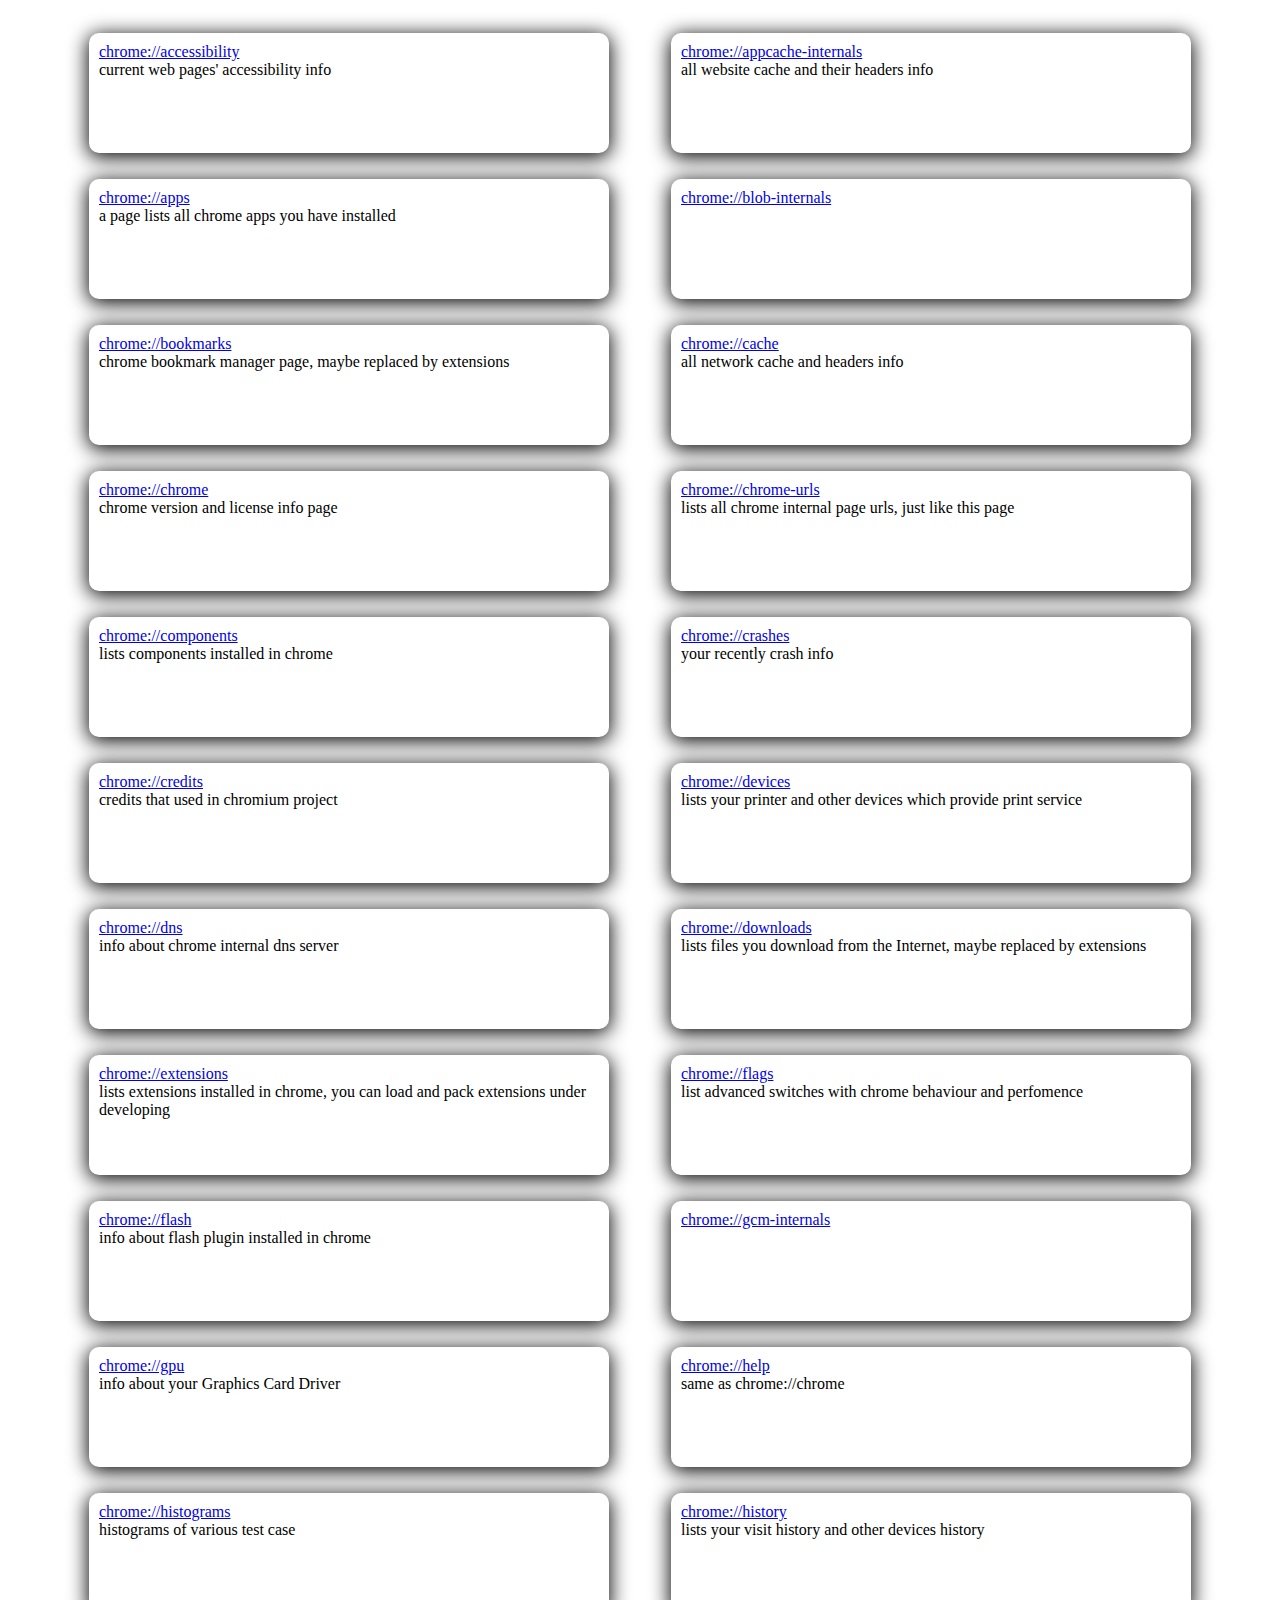
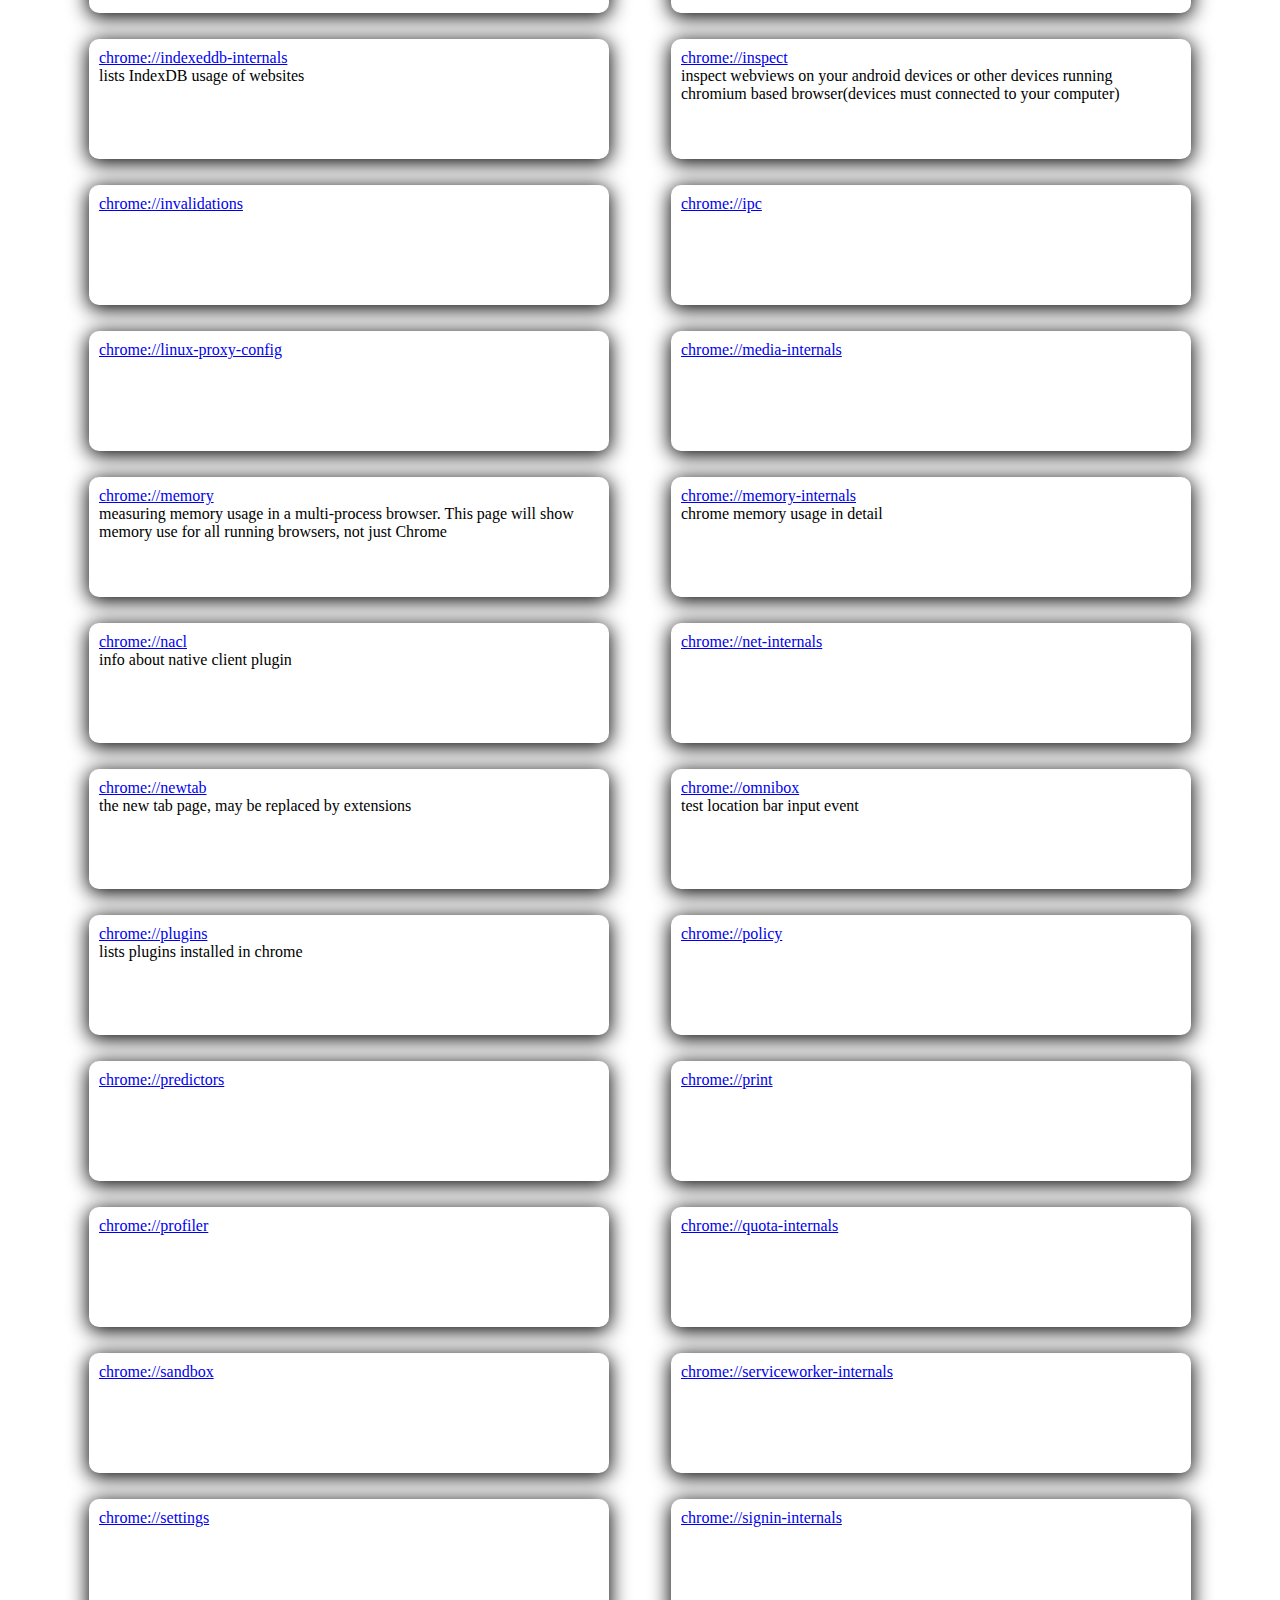
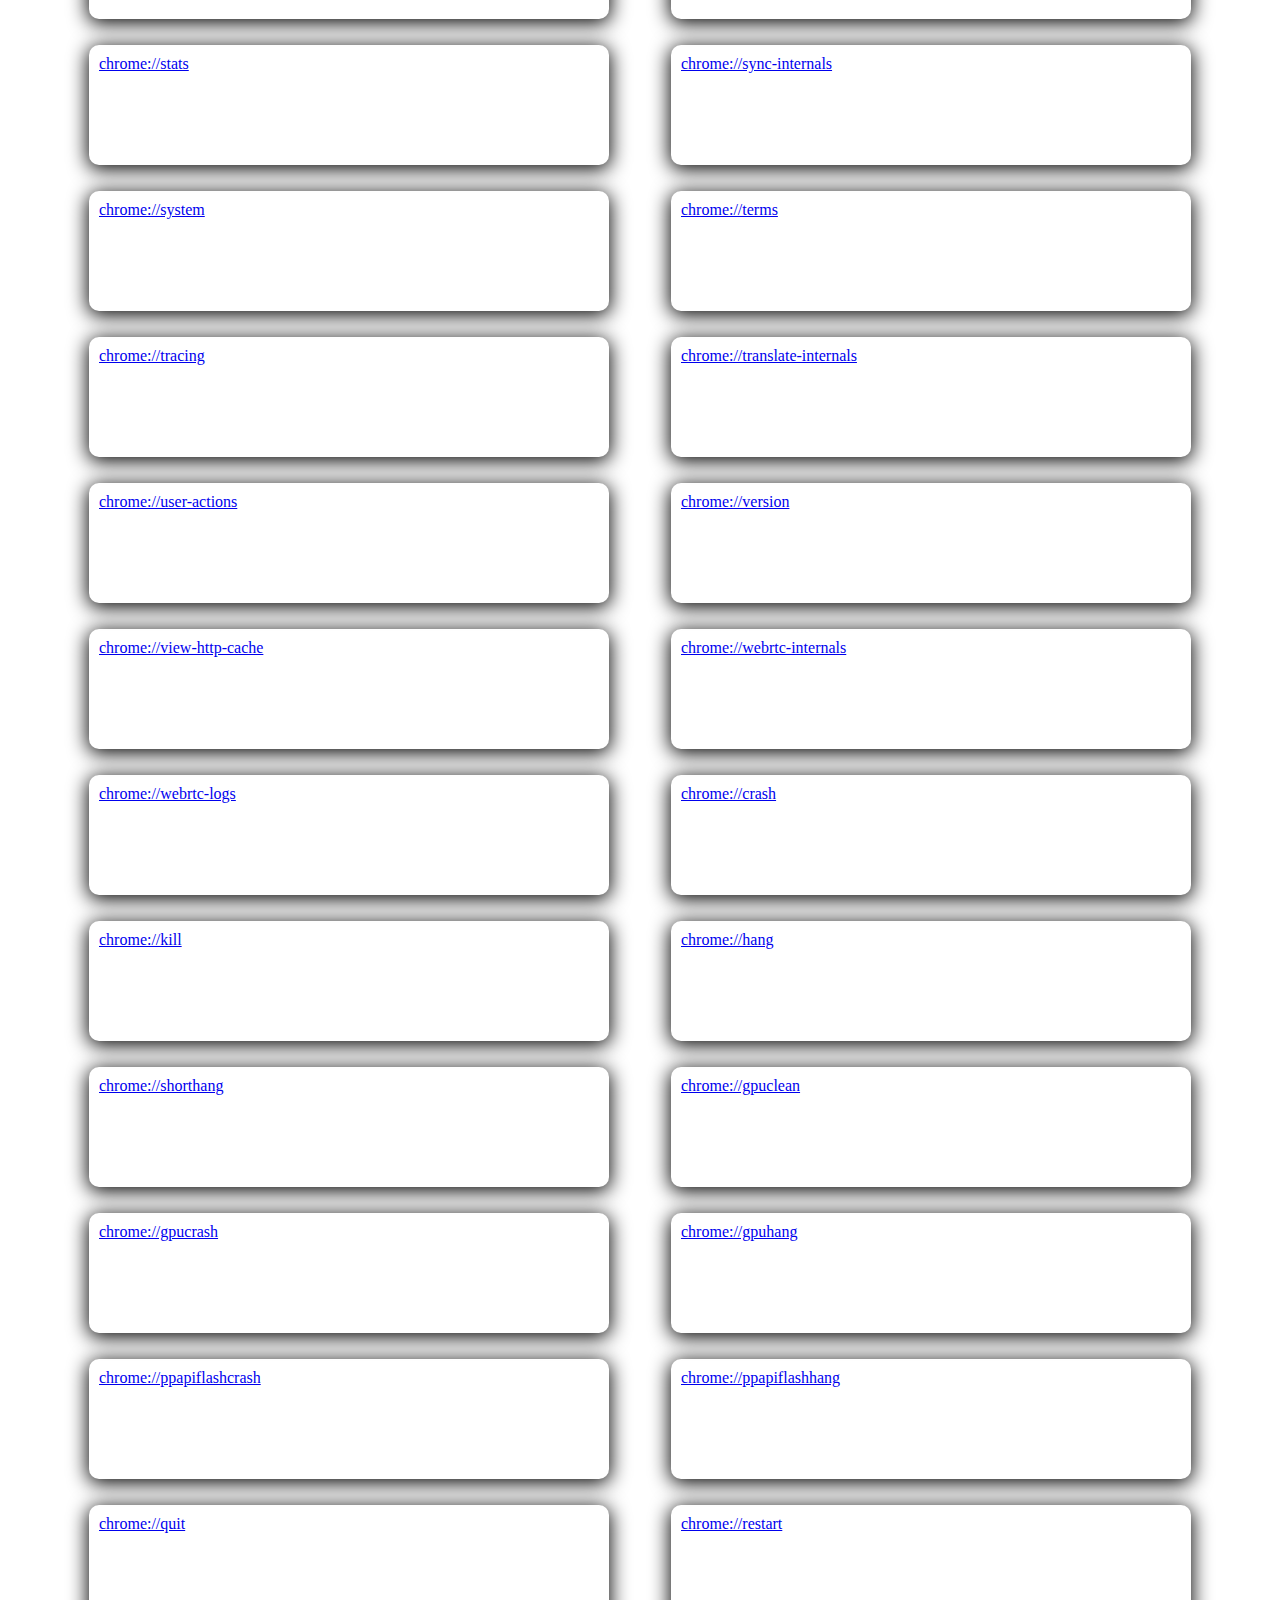
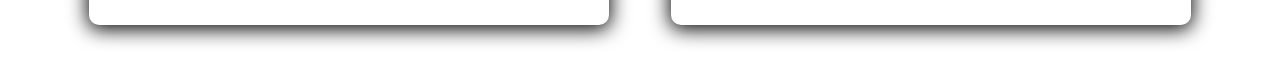
==== index.html @ 312f9996 "add extension pack files" ====
<head>
<link rel="stylesheet" type="text/css" href="style.css">
</head>
<body>
<div class="container">
<div class="url-box"><a href="chrome://accessibility">chrome://accessibility</a>
<div class="url-description">
	current web pages' accessibility info
</div><div></div></div>
<div class="url-box"><a href="chrome://appcache-internals">chrome://appcache-internals</a>
<div class="url-description">
	all website cache and their headers info
</div></div>
<div class="url-box"><a href="chrome://apps">chrome://apps</a>
<div class="url-description">
	a page lists all chrome apps you have installed
</div></div>
<div class="url-box"><a href="chrome://blob-internals">chrome://blob-internals</a>
<div class="url-description">
	
</div></div>
<div class="url-box"><a href="chrome://bookmarks">chrome://bookmarks</a>
<div class="url-description">
	chrome bookmark manager page, maybe replaced by extensions
</div></div>
<div class="url-box"><a href="chrome://cache">chrome://cache</a>
<div class="url-description">
	all network cache and headers info
</div></div>
<div class="url-box"><a href="chrome://chrome">chrome://chrome</a>
<div class="url-description">
	chrome version and license info page
</div></div>
<div class="url-box"><a href="chrome://chrome-urls">chrome://chrome-urls</a>
<div class="url-description">
	lists all chrome internal page urls, just like this page
</div></div>
<div class="url-box"><a href="chrome://components">chrome://components</a>
<div class="url-description">
	lists components installed in chrome
</div></div>
<div class="url-box"><a href="chrome://crashes">chrome://crashes</a>
<div class="url-description">
	your recently crash info
</div></div>
<div class="url-box"><a href="chrome://credits">chrome://credits</a>
<div class="url-description">
	credits that used in chromium project
</div></div>
<div class="url-box"><a href="chrome://devices">chrome://devices</a>
<div class="url-description">
	lists your printer and other devices which provide print service
</div></div>
<div class="url-box"><a href="chrome://dns">chrome://dns</a>
<div class="url-description">
	info about chrome internal dns server
</div></div>
<div class="url-box"><a href="chrome://downloads">chrome://downloads</a>
<div class="url-description">
	lists files you download from the Internet, maybe replaced by extensions
</div></div>
<div class="url-box"><a href="chrome://extensions">chrome://extensions</a>
<div class="url-description">
	lists extensions installed in chrome, you can load and pack extensions under developing
</div></div>
<div class="url-box"><a href="chrome://flags">chrome://flags</a>
<div class="url-description">
	list advanced switches with chrome behaviour and perfomence
</div></div>
<div class="url-box"><a href="chrome://flash">chrome://flash</a>
<div class="url-description">
	info about flash plugin installed in chrome
</div></div>
<div class="url-box"><a href="chrome://gcm-internals">chrome://gcm-internals</a>
<div class="url-description">
	
</div></div>
<div class="url-box"><a href="chrome://gpu">chrome://gpu</a>
<div class="url-description">
	info about your Graphics Card Driver
</div></div>
<div class="url-box"><a href="chrome://help">chrome://help</a>
<div class="url-description">
	same as chrome://chrome
</div></div>
<div class="url-box"><a href="chrome://histograms">chrome://histograms</a>
<div class="url-description">
	histograms of various test case
</div></div>
<div class="url-box"><a href="chrome://history">chrome://history</a>
<div class="url-description">
	lists your visit history and other devices history
</div></div>
<div class="url-box"><a href="chrome://indexeddb-internals">chrome://indexeddb-internals</a>
<div class="url-description">
	lists IndexDB usage of websites
</div></div>
<div class="url-box"><a href="chrome://inspect">chrome://inspect</a>
<div class="url-description">
	inspect webviews on your android devices or other devices running chromium based browser(devices must connected to your computer)
</div></div>
<div class="url-box"><a href="chrome://invalidations">chrome://invalidations</a>
<div class="url-description">
	
</div></div>
<div class="url-box"><a href="chrome://ipc">chrome://ipc</a>
<div class="url-description">
	
</div></div>
<div class="url-box"><a href="chrome://linux-proxy-config">chrome://linux-proxy-config</a>
<div class="url-description">
	
</div></div>
<div class="url-box"><a href="chrome://media-internals">chrome://media-internals</a>
<div class="url-description">
	
</div></div>
<div class="url-box"><a href="chrome://memory">chrome://memory</a>
<div class="url-description">
	measuring memory usage in a multi-process browser. This page will show memory use for all running browsers, not just Chrome
</div></div>
<div class="url-box"><a href="chrome://memory-internals">chrome://memory-internals</a>
<div class="url-description">
	chrome memory usage in detail
</div></div>
<div class="url-box"><a href="chrome://nacl">chrome://nacl</a>
<div class="url-description">
	info about native client plugin
</div></div>
<div class="url-box"><a href="chrome://net-internals">chrome://net-internals</a>
<div class="url-description">
	
</div></div>
<div class="url-box"><a href="chrome://newtab">chrome://newtab</a>
<div class="url-description">
	the new tab page, may be replaced by extensions
</div></div>
<div class="url-box"><a href="chrome://omnibox">chrome://omnibox</a>
<div class="url-description">
	test location bar input event
</div></div>
<div class="url-box"><a href="chrome://plugins">chrome://plugins</a>
<div class="url-description">
	lists plugins installed in chrome
</div></div>
<div class="url-box"><a href="chrome://policy">chrome://policy</a>
<div class="url-description">
	
</div></div>
<div class="url-box"><a href="chrome://predictors">chrome://predictors</a>
<div class="url-description">
	
</div></div>
<div class="url-box"><a href="chrome://print">chrome://print</a>
<div class="url-description">
	
</div></div>
<div class="url-box"><a href="chrome://profiler">chrome://profiler</a>
<div class="url-description">
	
</div></div>
<div class="url-box"><a href="chrome://quota-internals">chrome://quota-internals</a>
<div class="url-description">
	
</div></div>
<div class="url-box"><a href="chrome://sandbox">chrome://sandbox</a>
<div class="url-description">
	
</div></div>
<div class="url-box"><a href="chrome://serviceworker-internals">chrome://serviceworker-internals</a>
<div class="url-description">
	
</div></div>
<div class="url-box"><a href="chrome://settings">chrome://settings</a>
<div class="url-description">
	
</div></div>
<div class="url-box"><a href="chrome://signin-internals">chrome://signin-internals</a>
<div class="url-description">
	
</div></div>
<div class="url-box"><a href="chrome://stats">chrome://stats</a>
<div class="url-description">
	
</div></div>
<div class="url-box"><a href="chrome://sync-internals">chrome://sync-internals</a>
<div class="url-description">
	
</div></div>
<div class="url-box"><a href="chrome://system">chrome://system</a>
<div class="url-description">
	
</div></div>
<div class="url-box"><a href="chrome://terms">chrome://terms</a>
<div class="url-description">
	
</div></div>
<div class="url-box"><a href="chrome://tracing">chrome://tracing</a>
<div class="url-description">
	
</div></div>
<div class="url-box"><a href="chrome://translate-internals">chrome://translate-internals</a>
<div class="url-description">
	
</div></div>
<div class="url-box"><a href="chrome://user-actions">chrome://user-actions</a>
<div class="url-description">
	
</div></div>
<div class="url-box"><a href="chrome://version">chrome://version</a>
<div class="url-description">
	
</div></div>
<div class="url-box"><a href="chrome://view-http-cache">chrome://view-http-cache</a>
<div class="url-description">
	
</div></div>
<div class="url-box"><a href="chrome://webrtc-internals">chrome://webrtc-internals</a>
<div class="url-description">
	
</div></div>
<div class="url-box"><a href="chrome://webrtc-logs">chrome://webrtc-logs</a>
<div class="url-description">
	
</div></div>


<div class="url-box"><a href="chrome://crash">chrome://crash</a>
<div class="url-description">
	
</div></div>
<div class="url-box"><a href="chrome://kill">chrome://kill</a>
<div class="url-description">
	
</div></div>
<div class="url-box"><a href="chrome://hang">chrome://hang</a>
<div class="url-description">
	
</div></div>
<div class="url-box"><a href="chrome://shorthang">chrome://shorthang</a>
<div class="url-description">
	
</div></div>
<div class="url-box"><a href="chrome://gpuclean">chrome://gpuclean</a>
<div class="url-description">
	
</div></div>
<div class="url-box"><a href="chrome://gpucrash">chrome://gpucrash</a>
<div class="url-description">
	
</div></div>
<div class="url-box"><a href="chrome://gpuhang">chrome://gpuhang</a>
<div class="url-description">
	
</div></div>
<div class="url-box"><a href="chrome://ppapiflashcrash">chrome://ppapiflashcrash</a>
<div class="url-description">
	
</div></div>
<div class="url-box"><a href="chrome://ppapiflashhang">chrome://ppapiflashhang</a>
<div class="url-description">
	
</div></div>
<div class="url-box"><a href="chrome://quit/">chrome://quit </a>
<div class="url-description">
	
</div></div>
<div class="url-box"><a href="chrome://restart/">chrome://restart </a>
<div class="url-description">
	
</div></div>
</div>
<script type="text/javascript" src="helper.js"></script>
</body>
---- style.css ----
.url-box{
    box-shadow: 0px 3px 20px 0.5px;
    margin: 13px 10px;
    padding: 10px;
    -webkit-font-smoothing: subpixel-antialiased;
    min-width: 500px;
    min-height: 100px;
    border-radius: 10px;
    transition: 300ms all ease;
}

.url-box:hover{
	box-shadow: 0px 6px 24px 0.9px;
	cursor: hand;
}
.url-description {
    max-width: 500px;
}
.container {
    display: flex;
  
    margin: 20px 50px;
  -webkit-flex-flow: row wrap;
  justify-content: space-around;
}
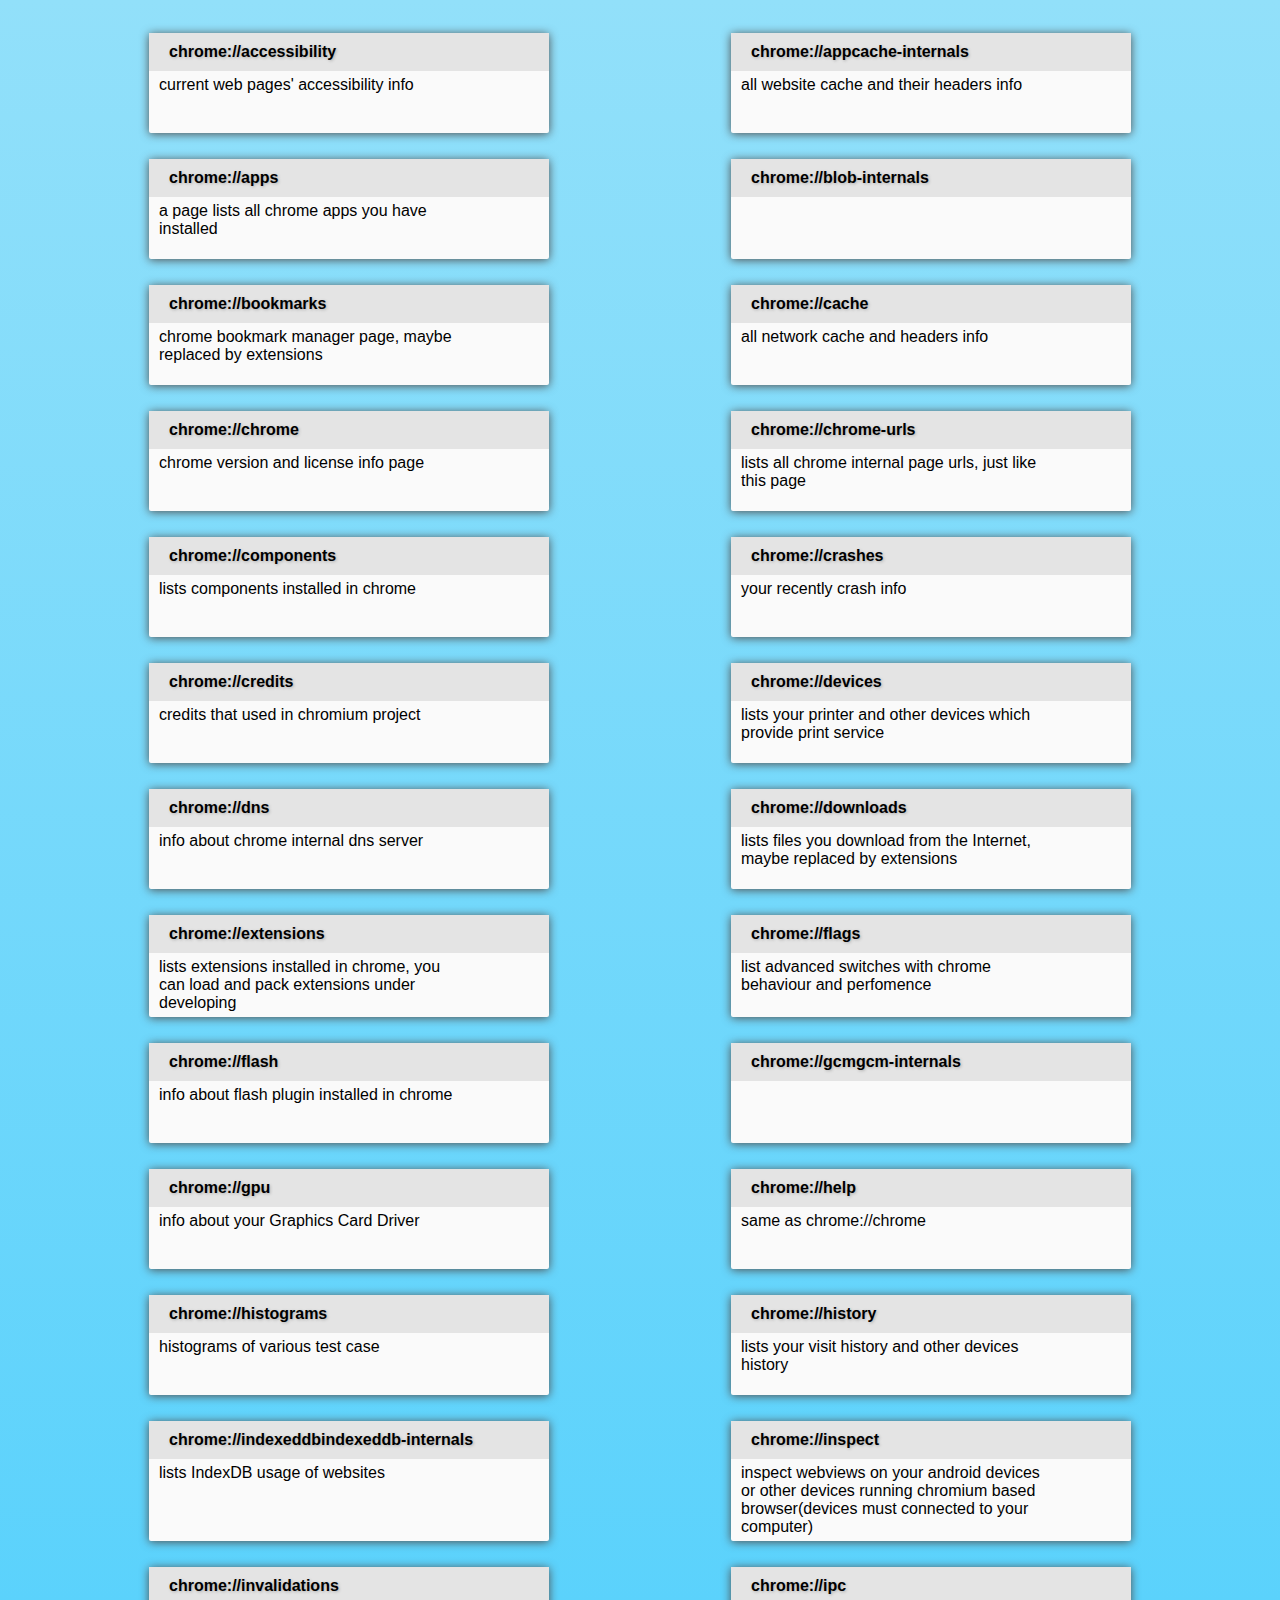
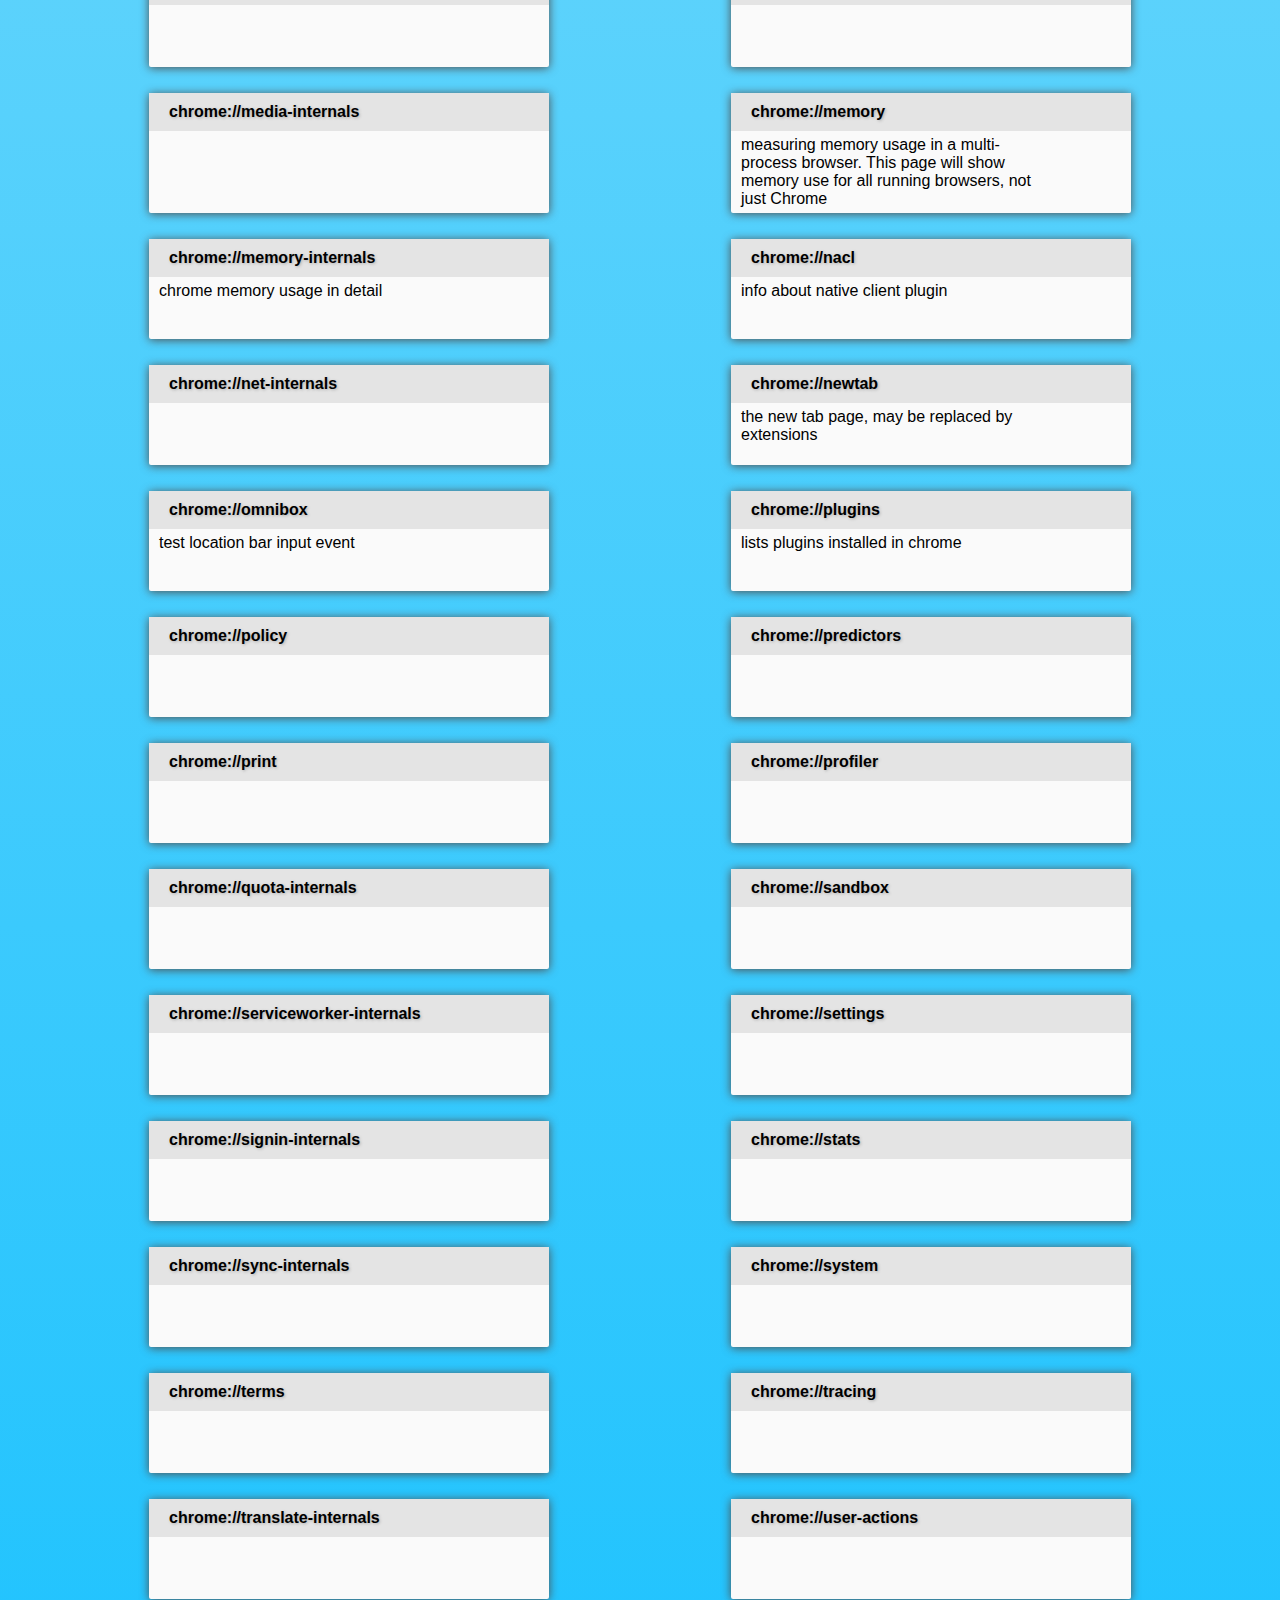
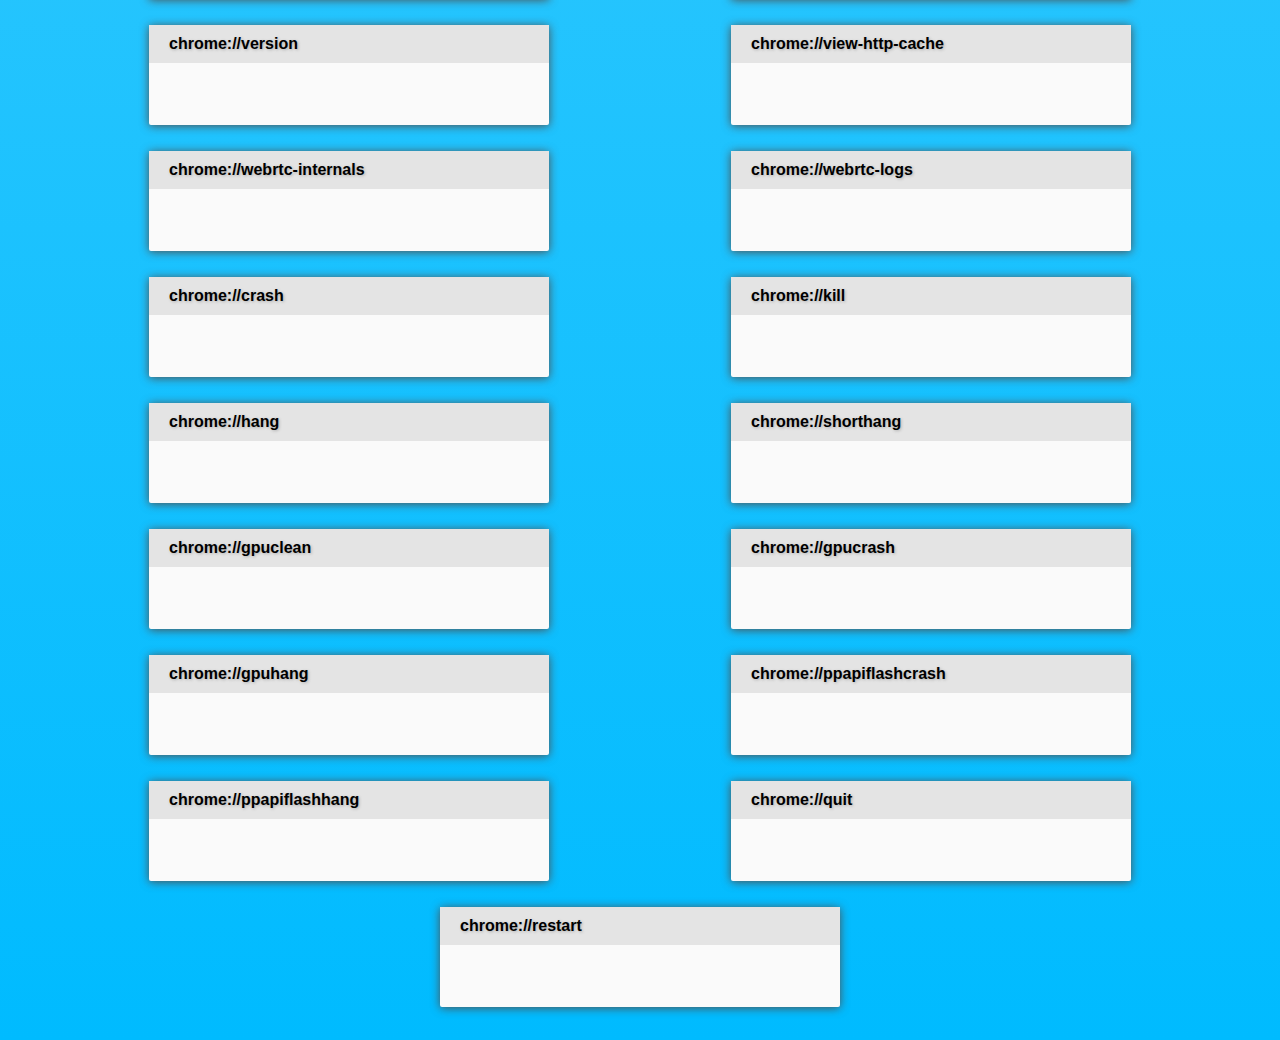
==== commit cf2f2498: "release first version" ====
--- a/index.html
+++ b/index.html
@@ -3,269 +3,265 @@
 </head>
 <body>
 <div class="container">
-<div class="url-box"><a href="chrome://accessibility">chrome://accessibility</a>
+<div class="url-box"><strong>chrome://accessibility</strong>
 <div class="url-description">
 	current web pages' accessibility info
 </div><div></div></div>
-<div class="url-box"><a href="chrome://appcache-internals">chrome://appcache-internals</a>
+<div class="url-box"><strong>chrome://appcache-internals</strong>
 <div class="url-description">
 	all website cache and their headers info
 </div></div>
-<div class="url-box"><a href="chrome://apps">chrome://apps</a>
+<div class="url-box"><strong>chrome://apps</strong>
 <div class="url-description">
 	a page lists all chrome apps you have installed
 </div></div>
-<div class="url-box"><a href="chrome://blob-internals">chrome://blob-internals</a>
-<div class="url-description">
-	
-</div></div>
-<div class="url-box"><a href="chrome://bookmarks">chrome://bookmarks</a>
+<div class="url-box"><strong>chrome://blob-internals</strong>
+<div class="url-description">
+	
+</div></div>
+<div class="url-box"><strong>chrome://bookmarks</strong>
 <div class="url-description">
 	chrome bookmark manager page, maybe replaced by extensions
 </div></div>
-<div class="url-box"><a href="chrome://cache">chrome://cache</a>
+<div class="url-box"><strong>chrome://cache</strong>
 <div class="url-description">
 	all network cache and headers info
 </div></div>
-<div class="url-box"><a href="chrome://chrome">chrome://chrome</a>
+<div class="url-box"><strong>chrome://chrome</strong>
 <div class="url-description">
 	chrome version and license info page
 </div></div>
-<div class="url-box"><a href="chrome://chrome-urls">chrome://chrome-urls</a>
+<div class="url-box"><strong>chrome://chrome-urls</strong>
 <div class="url-description">
 	lists all chrome internal page urls, just like this page
 </div></div>
-<div class="url-box"><a href="chrome://components">chrome://components</a>
+<div class="url-box"><strong>chrome://components</strong>
 <div class="url-description">
 	lists components installed in chrome
 </div></div>
-<div class="url-box"><a href="chrome://crashes">chrome://crashes</a>
+<div class="url-box"><strong>chrome://crashes</strong>
 <div class="url-description">
 	your recently crash info
 </div></div>
-<div class="url-box"><a href="chrome://credits">chrome://credits</a>
+<div class="url-box"><strong>chrome://credits</strong>
 <div class="url-description">
 	credits that used in chromium project
 </div></div>
-<div class="url-box"><a href="chrome://devices">chrome://devices</a>
+<div class="url-box"><strong>chrome://devices</strong>
 <div class="url-description">
 	lists your printer and other devices which provide print service
 </div></div>
-<div class="url-box"><a href="chrome://dns">chrome://dns</a>
+<div class="url-box"><strong>chrome://dns</strong>
 <div class="url-description">
 	info about chrome internal dns server
 </div></div>
-<div class="url-box"><a href="chrome://downloads">chrome://downloads</a>
+<div class="url-box"><strong>chrome://downloads</strong>
 <div class="url-description">
 	lists files you download from the Internet, maybe replaced by extensions
 </div></div>
-<div class="url-box"><a href="chrome://extensions">chrome://extensions</a>
+<div class="url-box"><strong>chrome://extensions</strong>
 <div class="url-description">
 	lists extensions installed in chrome, you can load and pack extensions under developing
 </div></div>
-<div class="url-box"><a href="chrome://flags">chrome://flags</a>
+<div class="url-box"><strong>chrome://flags</strong>
 <div class="url-description">
 	list advanced switches with chrome behaviour and perfomence
 </div></div>
-<div class="url-box"><a href="chrome://flash">chrome://flash</a>
+<div class="url-box"><strong>chrome://flash</strong>
 <div class="url-description">
 	info about flash plugin installed in chrome
 </div></div>
-<div class="url-box"><a href="chrome://gcm-internals">chrome://gcm-internals</a>
-<div class="url-description">
-	
-</div></div>
-<div class="url-box"><a href="chrome://gpu">chrome://gpu</a>
+<div class="url-box"><strong>chrome://gcmgcm-internals</strong>
+<div class="url-description">
+	
+</div></div>
+<div class="url-box"><strong>chrome://gpu</strong>
 <div class="url-description">
 	info about your Graphics Card Driver
 </div></div>
-<div class="url-box"><a href="chrome://help">chrome://help</a>
+<div class="url-box"><strong>chrome://help</strong>
 <div class="url-description">
 	same as chrome://chrome
 </div></div>
-<div class="url-box"><a href="chrome://histograms">chrome://histograms</a>
+<div class="url-box"><strong>chrome://histograms</strong>
 <div class="url-description">
 	histograms of various test case
 </div></div>
-<div class="url-box"><a href="chrome://history">chrome://history</a>
+<div class="url-box"><strong>chrome://history</strong>
 <div class="url-description">
 	lists your visit history and other devices history
 </div></div>
-<div class="url-box"><a href="chrome://indexeddb-internals">chrome://indexeddb-internals</a>
+<div class="url-box"><strong>chrome://indexeddbindexeddb-internals</strong>
 <div class="url-description">
 	lists IndexDB usage of websites
 </div></div>
-<div class="url-box"><a href="chrome://inspect">chrome://inspect</a>
+<div class="url-box"><strong>chrome://inspect</strong>
 <div class="url-description">
 	inspect webviews on your android devices or other devices running chromium based browser(devices must connected to your computer)
 </div></div>
-<div class="url-box"><a href="chrome://invalidations">chrome://invalidations</a>
-<div class="url-description">
-	
-</div></div>
-<div class="url-box"><a href="chrome://ipc">chrome://ipc</a>
-<div class="url-description">
-	
-</div></div>
-<div class="url-box"><a href="chrome://linux-proxy-config">chrome://linux-proxy-config</a>
-<div class="url-description">
-	
-</div></div>
-<div class="url-box"><a href="chrome://media-internals">chrome://media-internals</a>
-<div class="url-description">
-	
-</div></div>
-<div class="url-box"><a href="chrome://memory">chrome://memory</a>
+<div class="url-box"><strong>chrome://invalidations</strong>
+<div class="url-description">
+	
+</div></div>
+<div class="url-box"><strong>chrome://ipc</strong>
+<div class="url-description">
+	
+</div></div>
+<div class="url-box"><strong>chrome://media-internals</strong>
+<div class="url-description">
+	
+</div></div>
+<div class="url-box"><strong>chrome://memory</strong>
 <div class="url-description">
 	measuring memory usage in a multi-process browser. This page will show memory use for all running browsers, not just Chrome
 </div></div>
-<div class="url-box"><a href="chrome://memory-internals">chrome://memory-internals</a>
+<div class="url-box"><strong>chrome://memory-internals</strong>
 <div class="url-description">
 	chrome memory usage in detail
 </div></div>
-<div class="url-box"><a href="chrome://nacl">chrome://nacl</a>
+<div class="url-box"><strong>chrome://nacl</strong>
 <div class="url-description">
 	info about native client plugin
 </div></div>
-<div class="url-box"><a href="chrome://net-internals">chrome://net-internals</a>
-<div class="url-description">
-	
-</div></div>
-<div class="url-box"><a href="chrome://newtab">chrome://newtab</a>
+<div class="url-box"><strong>chrome://net-internals</strong>
+<div class="url-description">
+	
+</div></div>
+<div class="url-box"><strong>chrome://newtab</strong>
 <div class="url-description">
 	the new tab page, may be replaced by extensions
 </div></div>
-<div class="url-box"><a href="chrome://omnibox">chrome://omnibox</a>
+<div class="url-box"><strong>chrome://omnibox</strong>
 <div class="url-description">
 	test location bar input event
 </div></div>
-<div class="url-box"><a href="chrome://plugins">chrome://plugins</a>
+<div class="url-box"><strong>chrome://plugins</strong>
 <div class="url-description">
 	lists plugins installed in chrome
 </div></div>
-<div class="url-box"><a href="chrome://policy">chrome://policy</a>
-<div class="url-description">
-	
-</div></div>
-<div class="url-box"><a href="chrome://predictors">chrome://predictors</a>
-<div class="url-description">
-	
-</div></div>
-<div class="url-box"><a href="chrome://print">chrome://print</a>
-<div class="url-description">
-	
-</div></div>
-<div class="url-box"><a href="chrome://profiler">chrome://profiler</a>
-<div class="url-description">
-	
-</div></div>
-<div class="url-box"><a href="chrome://quota-internals">chrome://quota-internals</a>
-<div class="url-description">
-	
-</div></div>
-<div class="url-box"><a href="chrome://sandbox">chrome://sandbox</a>
-<div class="url-description">
-	
-</div></div>
-<div class="url-box"><a href="chrome://serviceworker-internals">chrome://serviceworker-internals</a>
-<div class="url-description">
-	
-</div></div>
-<div class="url-box"><a href="chrome://settings">chrome://settings</a>
-<div class="url-description">
-	
-</div></div>
-<div class="url-box"><a href="chrome://signin-internals">chrome://signin-internals</a>
-<div class="url-description">
-	
-</div></div>
-<div class="url-box"><a href="chrome://stats">chrome://stats</a>
-<div class="url-description">
-	
-</div></div>
-<div class="url-box"><a href="chrome://sync-internals">chrome://sync-internals</a>
-<div class="url-description">
-	
-</div></div>
-<div class="url-box"><a href="chrome://system">chrome://system</a>
-<div class="url-description">
-	
-</div></div>
-<div class="url-box"><a href="chrome://terms">chrome://terms</a>
-<div class="url-description">
-	
-</div></div>
-<div class="url-box"><a href="chrome://tracing">chrome://tracing</a>
-<div class="url-description">
-	
-</div></div>
-<div class="url-box"><a href="chrome://translate-internals">chrome://translate-internals</a>
-<div class="url-description">
-	
-</div></div>
-<div class="url-box"><a href="chrome://user-actions">chrome://user-actions</a>
-<div class="url-description">
-	
-</div></div>
-<div class="url-box"><a href="chrome://version">chrome://version</a>
-<div class="url-description">
-	
-</div></div>
-<div class="url-box"><a href="chrome://view-http-cache">chrome://view-http-cache</a>
-<div class="url-description">
-	
-</div></div>
-<div class="url-box"><a href="chrome://webrtc-internals">chrome://webrtc-internals</a>
-<div class="url-description">
-	
-</div></div>
-<div class="url-box"><a href="chrome://webrtc-logs">chrome://webrtc-logs</a>
+<div class="url-box"><strong>chrome://policy</strong>
+<div class="url-description">
+	
+</div></div>
+<div class="url-box"><strong>chrome://predictors</strong>
+<div class="url-description">
+	
+</div></div>
+<div class="url-box"><strong>chrome://print</strong>
+<div class="url-description">
+	
+</div></div>
+<div class="url-box"><strong>chrome://profiler</strong>
+<div class="url-description">
+	
+</div></div>
+<div class="url-box"><strong>chrome://quota-internals</strong>
+<div class="url-description">
+	
+</div></div>
+<div class="url-box"><strong>chrome://sandbox</strong>
+<div class="url-description">
+	
+</div></div>
+<div class="url-box"><strong>chrome://serviceworker-internals</strong>
+<div class="url-description">
+	
+</div></div>
+<div class="url-box"><strong>chrome://settings</strong>
+<div class="url-description">
+	
+</div></div>
+<div class="url-box"><strong>chrome://signin-internals</strong>
+<div class="url-description">
+	
+</div></div>
+<div class="url-box"><strong>chrome://stats</strong>
+<div class="url-description">
+	
+</div></div>
+<div class="url-box"><strong>chrome://sync-internals</strong>
+<div class="url-description">
+	
+</div></div>
+<div class="url-box"><strong>chrome://system</strong>
+<div class="url-description">
+	
+</div></div>
+<div class="url-box"><strong>chrome://terms</strong>
+<div class="url-description">
+	
+</div></div>
+<div class="url-box"><strong>chrome://tracing</strong>
+<div class="url-description">
+	
+</div></div>
+<div class="url-box"><strong>chrome://translate-internals</strong>
+<div class="url-description">
+	
+</div></div>
+<div class="url-box"><strong>chrome://user-actions</strong>
+<div class="url-description">
+	
+</div></div>
+<div class="url-box"><strong>chrome://version</strong>
+<div class="url-description">
+	
+</div></div>
+<div class="url-box"><strong>chrome://view-http-cache</strong>
+<div class="url-description">
+	
+</div></div>
+<div class="url-box"><strong>chrome://webrtc-internals</strong>
+<div class="url-description">
+	
+</div></div>
+<div class="url-box"><strong>chrome://webrtc-logs</strong>
 <div class="url-description">
 	
 </div></div>
 
 
-<div class="url-box"><a href="chrome://crash">chrome://crash</a>
-<div class="url-description">
-	
-</div></div>
-<div class="url-box"><a href="chrome://kill">chrome://kill</a>
-<div class="url-description">
-	
-</div></div>
-<div class="url-box"><a href="chrome://hang">chrome://hang</a>
-<div class="url-description">
-	
-</div></div>
-<div class="url-box"><a href="chrome://shorthang">chrome://shorthang</a>
-<div class="url-description">
-	
-</div></div>
-<div class="url-box"><a href="chrome://gpuclean">chrome://gpuclean</a>
-<div class="url-description">
-	
-</div></div>
-<div class="url-box"><a href="chrome://gpucrash">chrome://gpucrash</a>
-<div class="url-description">
-	
-</div></div>
-<div class="url-box"><a href="chrome://gpuhang">chrome://gpuhang</a>
-<div class="url-description">
-	
-</div></div>
-<div class="url-box"><a href="chrome://ppapiflashcrash">chrome://ppapiflashcrash</a>
-<div class="url-description">
-	
-</div></div>
-<div class="url-box"><a href="chrome://ppapiflashhang">chrome://ppapiflashhang</a>
-<div class="url-description">
-	
-</div></div>
-<div class="url-box"><a href="chrome://quit/">chrome://quit </a>
-<div class="url-description">
-	
-</div></div>
-<div class="url-box"><a href="chrome://restart/">chrome://restart </a>
+<div class="url-box"><strong>chrome://crash</strong>
+<div class="url-description">
+	
+</div></div>
+<div class="url-box"><strong>chrome://kill</strong>
+<div class="url-description">
+	
+</div></div>
+<div class="url-box"><strong>chrome://hang</strong>
+<div class="url-description">
+	
+</div></div>
+<div class="url-box"><strong>chrome://shorthang</strong>
+<div class="url-description">
+	
+</div></div>
+<div class="url-box"><strong>chrome://gpuclean</strong>
+<div class="url-description">
+	
+</div></div>
+<div class="url-box"><strong>chrome://gpucrash</strong>
+<div class="url-description">
+	
+</div></div>
+<div class="url-box"><strong>chrome://gpuhang</strong>
+<div class="url-description">
+	
+</div></div>
+<div class="url-box"><strong>chrome://ppapiflashcrash</strong>
+<div class="url-description">
+	
+</div></div>
+<div class="url-box"><strong>chrome://ppapiflashhang</strong>
+<div class="url-description">
+	
+</div></div>
+<div class="url-box"><strong>chrome://quit </strong>
+<div class="url-description">
+	
+</div></div>
+<div class="url-box"><strong>chrome://restart </strong>
 <div class="url-description">
 	
 </div></div>
--- a/style.css
+++ b/style.css
@@ -1,25 +1,35 @@
-.url-box{
-    box-shadow: 0px 3px 20px 0.5px;
+.url-box {
+    box-shadow: 0px 1px 10px 0px #4E4E4E;
     margin: 13px 10px;
-    padding: 10px;
     -webkit-font-smoothing: subpixel-antialiased;
-    min-width: 500px;
+    min-width: 400px;
     min-height: 100px;
-    border-radius: 10px;
+    border-radius: 2px;
     transition: 300ms all ease;
+    background-color: #fafafa;
+    border-color: gold;
 }
-
-.url-box:hover{
-	box-shadow: 0px 6px 24px 0.9px;
-	cursor: hand;
+.url-box:hover {
+    box-shadow: 0px 6px 24px 0.9px #4E4E4E;
+    cursor: hand;
 }
 .url-description {
-    max-width: 500px;
+    max-width: 300px;
+    padding: 5px 10px;
 }
 .container {
     display: flex;
-  
     margin: 20px 50px;
-  -webkit-flex-flow: row wrap;
-  justify-content: space-around;
-}+    -webkit-flex-flow: row wrap;
+    justify-content: space-around;
+}
+body {
+    background-image: -webkit-gradient(linear, left top, left bottom, from(#92e0fa), to(#00bbff));
+    font-family: Helvetica, Arial, sans-serif;
+}
+strong {
+    display: block;
+    background-color: #e4e4e4;
+    padding: 10px 20px;
+    text-shadow: 1px 1px 3px #aeaeae;
+}
